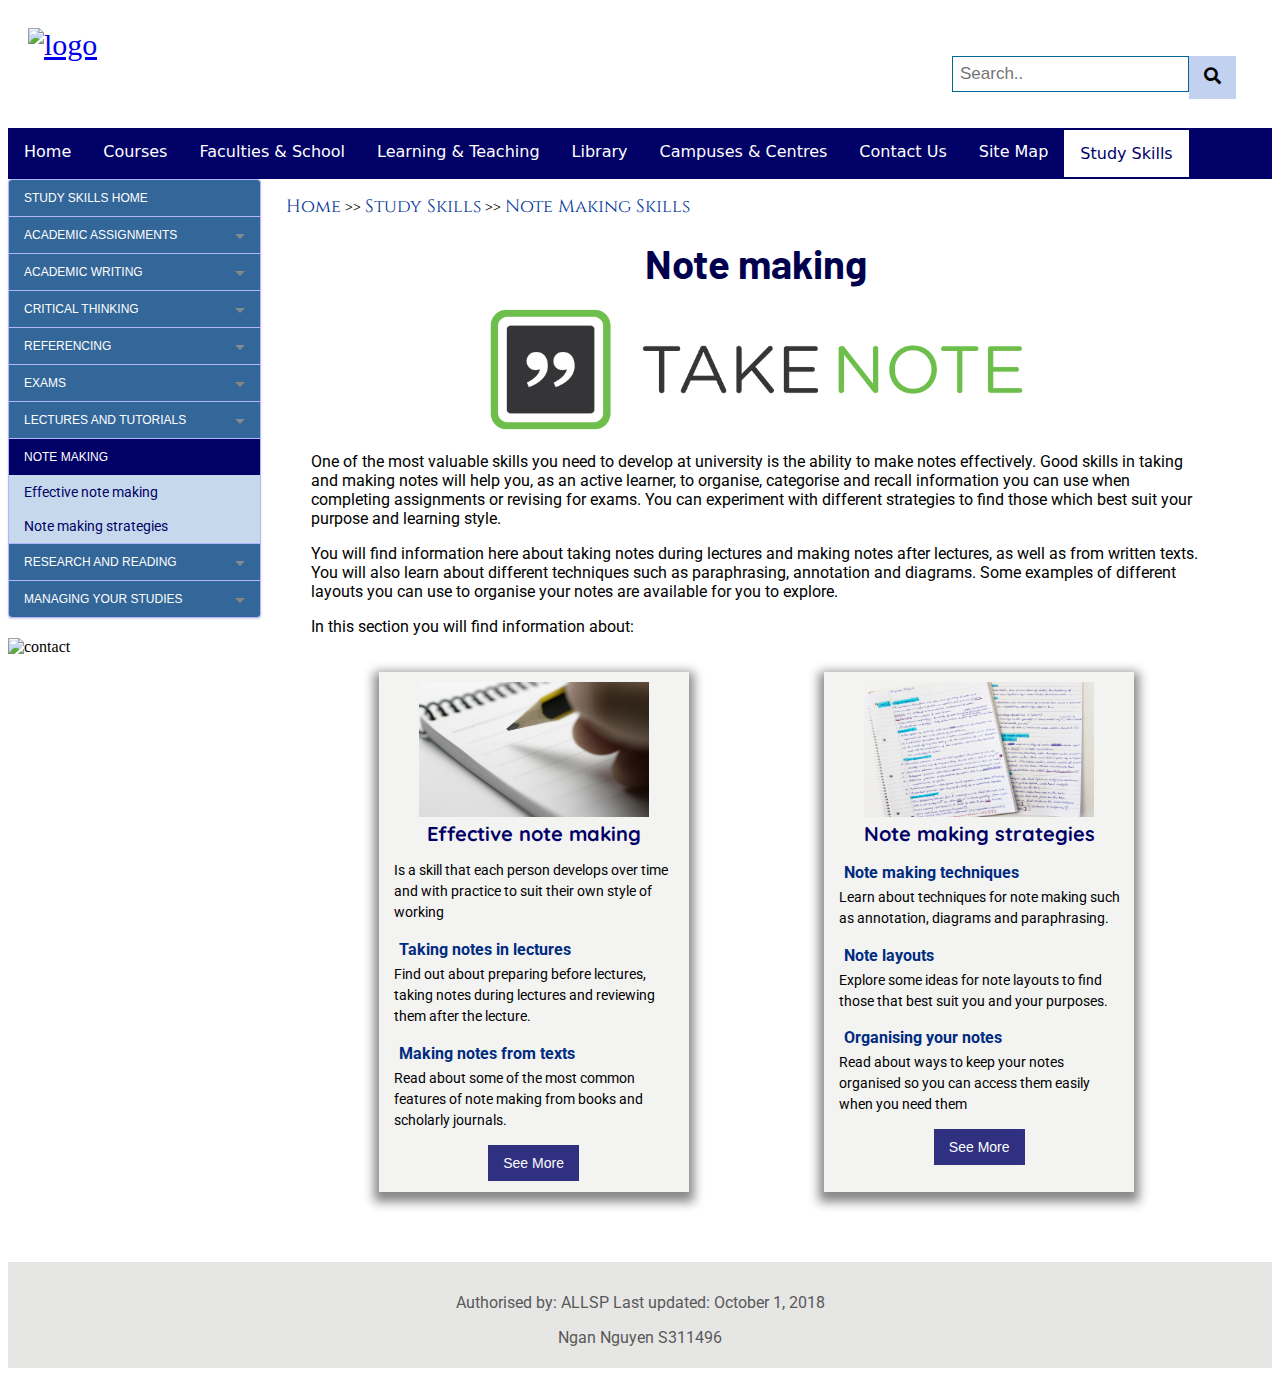
==== index.html @ 77f70681 "Add files via upload" ====
<!DOCTYPE html>
<html lang='en'>

<head>
  <meta charset="utf-8">
  <meta name="viewport" content="width=device-width, initial-scale=1">
  <meta http-equiv="X-UA-Compatible" content="IE=edge">
  <link rel="stylesheet" href="styles.css">
  <link rel="stylesheet" href="https://cdnjs.cloudflare.com/ajax/libs/font-awesome/5.8.2/css/all.min.css">
  <script src="https://maxcdn.bootstrapcdn.com/bootstrap/3.4.0/js/bootstrap.min.js"></script>
  <script src="https://code.jquery.com/jquery-3.4.1.min.js" type="text/javascript"></script>
  <script src="script.js"></script>
  <title>Note Making</title>
</head>

<body>
  <header>
    <a href="https://www.cdu.edu.au/"><img src="images\cdulogo.png" alt="logo"></a>
    <div class="search-container">
      <form action="/action_page.php">
        <input type="text" placeholder="Search.." name="search">
        <button type="submit"><i class="fa fa-search"></i></button>
      </form>
    </div>
  </header>

  <div class="topnav">
    <a href="https://www.cdu.edu.au/">Home</a>
    <a href="http://stapps.cdu.edu.au/f?p=100:30:14313898224626:">Courses</a>
    <a href="https://www.cdu.edu.au/faculties-schools">Faculties & School</a>
    <a href="http://www.cdu.edu.au/learning-teaching">Learning & Teaching</a>
    <a href="http://www.cdu.edu.au/library">Library</a>
    <a href="http://www.cdu.edu.au/campuses-centres">Campuses & Centres</a>
    <a href="http://www.cdu.edu.au/about/contact-cdu">Contact Us</a>
    <a href="http://www.cdu.edu.au/sitemap.html">Site Map</a>
    <a class="active "href="http://learnline.cdu.edu.au/studyskills/index.html">Study Skills</a>
  </div>
  <div class='sidebar'>
    <ul>
      <li><a href='http://learnline.cdu.edu.au/studyskills/index.html'>Study Skills Home</a></li>
      <li class='sub'><a href='#'>Academic Assignments</a>
        <ul>
          <li><a href='#'>Essays</a></li>
          <li><a href='#'>Reports</a></li>
          <li><a href='#'>Other assignment types</a></li>
        </ul>
      </li>
      <li class='sub'><a href='#'>Academic Writing</a>
        <ul>
          <li><a href='#'>Inclusive language</a></li>
          <li><a href='#'>Common problems in language construction</a></li>
          <li><a href='#'>Making your writing sound formal</a></li>
          <li><a href='#'>What to avoid in formal writing</a></li>
          <li><a href='#'>Punctuation</a></li>
          <li><a href='#'>Quoting, paraphrasing and summarising</a></li>
          <li><a href='#'>Reference list</a></li>
        </ul>
      </li>
      <li class='sub'><a href='#'>Critical Thinking</a>
        <ul>
          <li><a href='#'>Critical thinking at university</a></li>
        </ul>
      </li>
      <li class='sub'><a href='#'>Referencing</a>
        <ul>
          <li><a href='#'>Academic integrity and plagiarism</a></li>
          <li><a href='#'>Why reference?</a></li>
          <li><a href='#'>Referencing styles</a></li>
          <li><a href='#'>Cultural differences</a></li>
        </ul>
      </li>
      <li class='sub'><a href='#'>Exams</a>
        <ul>
          <li><a href='#'>Learning styles</a></li>
          <li><a href='#'>Different types of exams</a></li>
          <li><a href='#'>Preparing for exams</a></li>
          <li><a href='#'>Controlling exam stress and anxiety</a></li>
        </ul>
      </li>
      <li class='sub'><a href='#'>Lectures and Tutorials</a>
        <ul>
          <li><a href='#'>Lectures and tutorials</a></li>
          <li><a href='#'>Listening to lectures and taking notes</a></li>
          <li><a href='#'>Tutorial and seminar papers</a></li>
        </ul>
      </li>
      <li class='active'><a href='index.html'>Note Making</a>
        <ul>
          <li><a href='effective.html'>Effective note making</a></li>
          <li><a href='#'>Note making strategies</a></li>
        </ul>
      </li>
      <li class='sub'><a href='#'>Research and Reading</a>
        <ul>
          <li><a href='#'>Effective (re)searching</a></li>
          <li><a href='#'>Effective reading strategies</a></li>
        </ul>
      </li>
      <li class='sub'><a href='#'>Managing your studies</a>
        <ul>
          <li><a href='#'>Time management</a></li>
          <li><a href='#'>Creating a study space</a></li>
        </ul>
      </li>
    </ul>
    <img class="center" src="images\ss_allsp_buttonovr.jpg" alt="contact">
  </div>

  <div class="location">
    <a href="https://www.cdu.edu.au/">Home</a> >> <a href="https://www.cdu.edu.au/">Study Skills</a> >> <a href="index.html">Note Making Skills</a>
  </div>
  <div class="main">
    <h1><a href="index.html">Note making</a></h1>
    <img class="center" src="images\TakeNote_Logo_Remade-01.png" alt="note making" width=60% height=60%>
    <p>One of the most valuable skills you need to develop at university is the ability to make notes effectively. Good skills in taking and making notes will help you, as an active learner, to organise, categorise and recall information you can use
      when completing assignments or revising for exams. You can experiment with different strategies to find those which best suit your purpose and learning style.</p>
    <p>You will find information here about taking notes during lectures and making notes after lectures, as well as from written texts. You will also learn about different techniques such as paraphrasing, annotation and diagrams. Some examples of
      different layouts you can use to organise your notes are available for you to explore.</p>
    <p>In this section you will find information about:</p>
    <div class="container">
      <div class="card">
        <img src="images\note-taking.jpg" alt="Effective note making">
        <div class="detail">
          <h6>Effective note making</h6>
          <p>Is a skill that each person develops over time and with practice to suit their own style of working</p>
          <h5>Taking notes in lectures </h5>
          <p>Find out about preparing before lectures, taking notes during lectures and reviewing them after the lecture.</p>
          <h5>Making notes from texts</h5>
          <p>Read about some of the most common features of note making from books and scholarly journals.</p>
        </div>
        <button class="seemore">See More</button>
      </div>
      <div class="card">
        <img src="images\img2.png" alt="Note making strategies">
        <div class="detail">
          <h6>Note making strategies</h6>
          <h5>Note making techniques</h5>
          <p>Learn about techniques for note making such as annotation, diagrams and paraphrasing.</p>
          <h5>Note layouts</h5>
          <p>Explore some ideas for note layouts to find those that best suit you and your purposes.</p>
          <h5>Organising your notes</h5>
          <p>Read about ways to keep your notes organised so you can access them easily when you need them</p>
        </div>
        <button class="seemore">See More</button>
      </div>
    </div>
  </div>
  <div class="footer">
    <p>Authorised by: ALLSP Last updated: October 1, 2018</p>
    <p>Ngan Nguyen S311496</p>
  </div>
</body>

</html>
---- styles.css ----
@import url('https://fonts.googleapis.com/css?family=Barlow|Cinzel|Quicksand|Roboto|Shadows+Into+Light&display=swap');

/*Header*/
header {
  padding: 20px;
  background: white;
  color: #000066;
  font-size: 30px;
  height: 80px;
}

header .search-container {
  float: right;
  margin-top: 20px;
  max-width: 300px;
}

header input[type=text] {
  padding: 7px;
  margin-top: 8px;
  font-size: 17px;
  border: 1px solid #006699;
}

header .search-container button {
  margin: auto;
  max-width: 50px;
  float: right;
  padding: 6px 10px 10px 10px;
  margin-top: 8px;
  margin-right: 16px;
  background: #c2d1f0;
  font-size: 17px;
  border: none;
  cursor: pointer;
}

header .search-container button:hover {
  background: #ccc;
}

@media screen and (max-width: 600px) {
  header .search-container {
    float: none;
  }

  header input[type=text], header .search-container button {
    float: none;
    display: block;
    text-align: left;
    width: 100%;
    margin: 0;
    padding: 14px;
  }

  header input[type=text] {
    border: 1px solid #ccc;
  }
}

/*Top navigation*/
.topnav {
  background-color: #000066;
  overflow: hidden;
  color: white;
}

.topnav a {
  float: left;
  padding: 14px 16px;
  color: white;
  text-decoration: none;
  font-size: 16px;
  text-align: center;
  font-family: system-ui;
}

.topnav a:hover {
  background-color: #a6a6a6;
  color: black;
}

.topnav a.active {
  background-color: white;
  color: #000066;
  border-top: 2px solid #000066;
  border-bottom: 2px solid #000066;
}

/*Side bar*/
.sidebar {
  width: 20%;
  float: left;
}

.sidebar ul {
  display: block;
  margin: 0;
  padding: 0;
  list-style: none;
  line-height: 1;
}

.sidebar ul li {
  position: relative;
  display: block;
}

.sidebar ul li a {
  display: block;
  text-decoration: none;
  position: relative;
}

.sidebar>ul {
  border: 1px solid #b3b3ff;
  border-radius: 3px;
  background: #ffffff;
  box-shadow: 0 1px 2px rgba(0, 0, 0, 0.15);
}

.sidebar>ul>li:first-child>a {
  border-radius: 3px 3px 0 0;
}

.sidebar>ul>li:last-child>a {
  border-radius: 0 0 3px 3px;
}

.sidebar>ul>li:not(:last-child) {
  border-bottom: 1px solid #b3b3ff;
}

.sidebar>ul>li.active>a {
  color: white;
  background-color: #000066;
}

.sidebar>ul>li.sub>a::after {
  content: '';
  position: absolute;
  display: block;
  border: 5px solid transparent;
  border-top-color: #888888;
  right: 15px;
  top: 17px;
  transition: all .25s ease;
  transform-origin: 0 25%;
}

.sidebar>ul>li.sub.active>a::after {
  transform: rotateX(180deg);
  border-top-color: #777777;
}

.sidebar>ul>li:hover>a::after {
  border-top-color: #777777;
}

.sidebar>ul>li>a {
  padding: 12px 15px;
  background-color: #336699;
  color: white;
  transition: all 0.3s ease-out;
  font-size: 12px;
  font-family: 'Oxygen Mono', Tahoma, Arial, sans-serif;
  text-transform: uppercase;
}

.sidebar>ul>li>a:hover {
  color: #d9e6f2;
  background-color: #002b80;
  font-weight: bold;
}

.sidebar ul ul li.active>a {
  color: #002b80;
  font-weight: bold;
  text-decoration: underline;
}

.sidebar ul ul li.active>a:hover {
  color: #000066;
  font-weight: bold;
  transform-origin: 0 25%;
  text-transform: uppercase;
}

.sidebar ul ul li.sub>a::after {
  content: '';
  position: absolute;
  display: block;
  border: 5px solid transparent;
  border-top-color: #888888;
  right: 15px;
  top: 15px;
  transition: all .25s ease;
  transform-origin: 0 25%;
}

.sidebar ul ul li.sub.active>a::after {
  transform: rotateX(180deg);
  border-top-color: #777777;
}

.sidebar ul ul li:hover>a::after {
  border-top-color: #777777;
}

.sidebar ul ul li a {
  padding: 10px 15px;
  font-size: 14px;
  background-color: #c6d9ec;
  color: #000066;
  font-family: 'Roboto', Helvetica, sans-serif;
}

.sidebar ul ul li a:hover {
  font-weight: bold;
}

.sidebar ul ul ul li a {
  padding-left: 25px;
}

/* Main content */
.main {
  margin-left: 20%;
  padding: 5px 70px 50px 50px;
}

/* Some media queries for responsiveness */
@media screen and (max-height: 450px) {
  .sidebar {
    padding-top: 15px;
  }

  .sidebar a {
    font-size: 18px;
  }
}

.center {
  display: block;
  margin-left: auto;
  margin-right: auto;
  margin-top: 20px;
  margin-bottom: 20px;
}

h1 {
  color: #00004d;
  font-size: 40px;
  text-align: center;
  font-weight: bold;
  margin: 15px 10px;
  font-family: 'Barlow', sans-serif;
}

h1 a {
  color: #00004d;
  text-decoration: none;
}

h2 {
  color: #000066;
  font-size: 28px;
  text-align: left;
  margin: 15px 30px;
  font-weight: bold;
  font-family: 'Quicksand', sans-serif;
}

h3 {
  color: #000080;
  font-size: 24px;
  text-align: left;
  margin: 15px 40px;
}

h4 {
  color: #000099;
  font-size: 20px;
  text-align: left;
  margin: 5px 50px 5px 30px;
  font-family: 'Barlow', sans-serif;
}

h5 {
  color: #002b80;
  font-size: 16px;
  text-align: left;
  margin-left: 10px;
  margin-bottom: 0;
  line-height: 0;
  font-family: 'Roboto', Helvetica, sans-serif;
}

h6 {
  color: #000066;
  font-size: 20px;
  text-align: center;
  margin: auto;
  font-family: 'Quicksand', sans-serif;
}

p {
  font-size: 16px;
  font-family: 'Roboto', Helvetica, sans-serif;
}

i {
  padding: 5px;
}

.overimage {
  position: absolute;
  top: 90px;
  left: 60px;
  right: 40px;
  font-family: 'Shadows Into Light', cursive;
  font-size: 36px;
}
.overimagesmall{
  position: absolute;
  top: 80px;
  left: 60px;
  right: 30px;
  font-family: 'Shadows Into Light', cursive;
  font-size: 20px;
  font-weight: bold;
}

.intro {
  font-size: 16px;
  margin: 10px 60px 20px 50px;
  text-align: center;
  font-family: 'Quicksand', sans-serif;
}

.location {
  margin-top: 15px;
  margin-left: 22%;
  font-family: 'Cinzel', serif;
}

.location a {
  font-size: 18px;
  color: #003399;
  text-decoration: none;
}

.btn {
  border: none;
  font-size: 18px;
  background-color: white;
  display: block;
}

.btn i {
  padding: 10px;
  color: #003399;
}

.collapse {
  background-color: #e6e6ff;
  margin: 0px 20px 0px 30px;
  padding: 5px 10px 10px 20px;
}

.collapse p {
  font-size: 15px;
}

.abb {
  border-collapse: collapse;
  width: 600px;
  font-family: 'Roboto', Helvetica, sans-serif;
}

.abb td, .abb th {
  border: 1px solid #ddd;
  padding: 8px;
}

.abb tr:nth-child(even) {
  background-color: #f2f2f2;
}

.abb tr:hover {
  background-color: #ddd;
}

.abb th {
  padding-top: 12px;
  padding-bottom: 12px;
  text-align: left;
  background-color: #000066;
  color: white;
}
.linear {
  width: 600px;
  border-collapse: collapse;
  font-family: 'Roboto', Helvetica, sans-serif;
  margin: auto;
}
.linear td, .linear th {
  border: 1px solid #000066;
  padding: 8px;
}
.linear th {
  padding-top: 12px;
  padding-bottom: 12px;
  text-align: center;
  background-color: #000066;
  color: white;
}
.container {
  display: grid;
  grid-template-columns: auto auto;
}

.container3 {
  display: grid;
  grid-template-columns: auto auto auto;
}

.card {
  width: 310px;
  height: 520px;
  box-shadow: 0px 5px 10px 5px #888888;
  margin: 20px auto;
  text-align: center;
  background-color: #f3f3f2;
  -webkit-transition-duration: 0.3s;
  transition-duration: 0.3s;
}

.card:hover {
  width: 330px;
  background-color: #dadad8;
}

.card img {
  margin-top: 10px;
  height: 135px;
  width: 230px;
}

.detail {
  margin: auto;
  width: 290px;
}

.detail p {
  font-size: 14px;
  margin-left: 5px;
  text-align: left;
  line-height: 1.5;
}

.seemore {
  overflow: hidden;
  background-color: #000066;
  border: none;
  color: white;
  text-align: center;
  text-decoration: none;
  display: inline-block;
  font-size: 14px;
  padding: 10px 15px;
  opacity: 0.8;
  transition: 0.3s;
  cursor: pointer;
}

.seemore:hover {
  opacity: 1
}

/* Flip card */
.flip-card {
  background-color: transparent;
  width: 300px;
  height: 400px;
  margin: 20px;
}

.flip-card-inner {
  position: relative;
  width: 100%;
  height: 100%;
  transition: transform 0.6s;
  transform-style: preserve-3d;
  box-shadow: 0 4px 8px 0 rgba(0, 0, 0, 0.2);
}

.flip-card:hover .flip-card-inner {
  transform: rotateY(180deg);
}

.flip-card-front, .flip-card-back {
  position: absolute;
  width: 100%;
  height: 100%;
  backface-visibility: hidden;
}

.flip-card-front {
  background-color: #bbb;
  color: black;
}

.flip-card-back {
  margin: auto;
  background-color: #737373;
  color: white;
  transform: rotateY(180deg);
}

.flip-card-back p {
  font-size: 14px;
  margin: 10px 20px;
}

/*Footer*/
.footer {
  overflow: hidden;
  width: 100%;
  padding-top: 15px;
  padding-bottom: 5px;
  background: #e6e6e5;
  color: #595959;
  text-align: center;
}
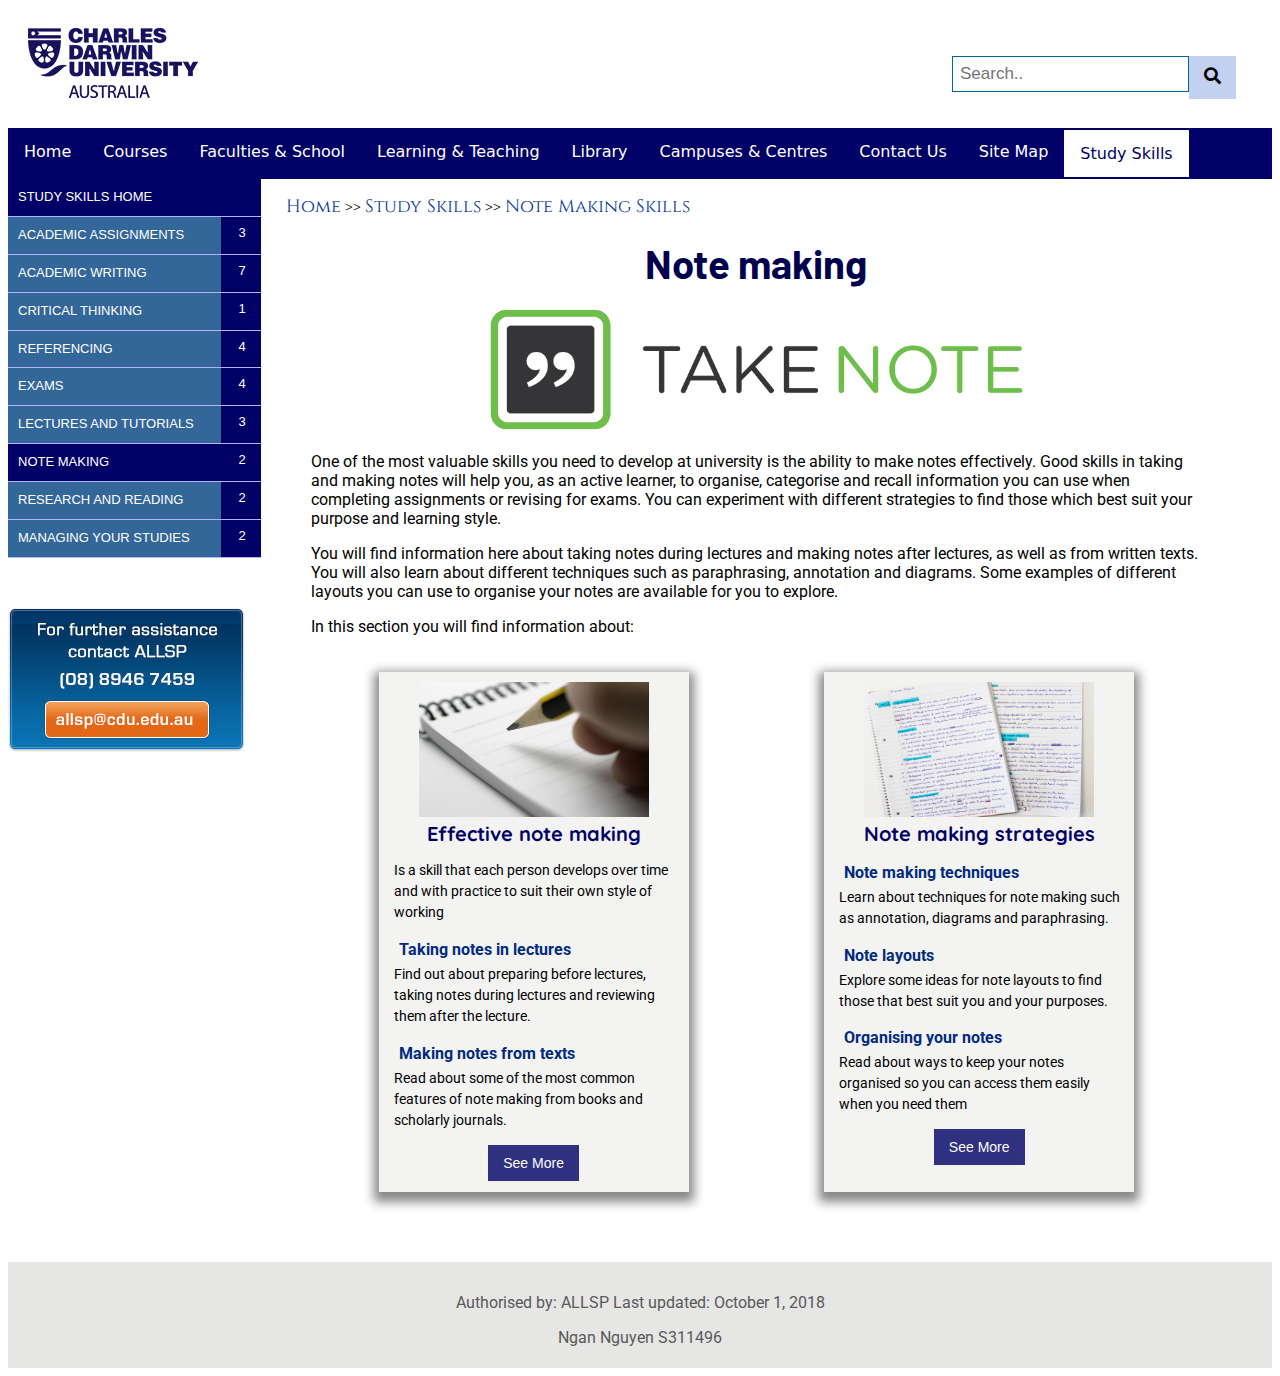
==== commit 74fe0ced: "Update index.html" ====
--- a/index.html
+++ b/index.html
@@ -35,75 +35,75 @@
     <a href="http://www.cdu.edu.au/sitemap.html">Site Map</a>
     <a class="active "href="http://learnline.cdu.edu.au/studyskills/index.html">Study Skills</a>
   </div>
-  <div class='sidebar'>
-    <ul>
-      <li><a href='http://learnline.cdu.edu.au/studyskills/index.html'>Study Skills Home</a></li>
-      <li class='sub'><a href='#'>Academic Assignments</a>
+  <div class='sidenav'>
+  <ul>
+     <li class='active'><a href='#'><span>Study Skills Home</span></a></li>
+     <li class='sub'><a href='#'><span>Academic Assignments</span></a>
         <ul>
-          <li><a href='#'>Essays</a></li>
-          <li><a href='#'>Reports</a></li>
-          <li><a href='#'>Other assignment types</a></li>
+           <li><a href='#'><span>Essays</span></a></li>
+           <li><a href='#'><span>Reports</span></a></li>
+           <li class='last'><a href='#'><span>Other assignment types</span></a></li>
         </ul>
-      </li>
-      <li class='sub'><a href='#'>Academic Writing</a>
+     </li>
+     <li class='sub'><a href='#'><span>Academic Writing</span></a>
         <ul>
-          <li><a href='#'>Inclusive language</a></li>
-          <li><a href='#'>Common problems in language construction</a></li>
-          <li><a href='#'>Making your writing sound formal</a></li>
-          <li><a href='#'>What to avoid in formal writing</a></li>
-          <li><a href='#'>Punctuation</a></li>
-          <li><a href='#'>Quoting, paraphrasing and summarising</a></li>
-          <li><a href='#'>Reference list</a></li>
+           <li><a href='#'><span>Inclusive language</span></a></li>
+           <li><a href='#'><span>Common problems in language construction</span></a></li>
+           <li><a href='#'><span>Making your writing sound formal</span></a></li>
+           <li><a href='#'><span>What to avoid in formal writing</span></a></li>
+           <li><a href='#'><span>Punctuation</span></a></li>
+           <li><a href='#'><span>Quoting, paraphrasing and summarising</span></a></li>
+           <li class='last'><a href='#'><span>Reference list</span></a></li>
         </ul>
-      </li>
-      <li class='sub'><a href='#'>Critical Thinking</a>
+     </li>
+     <li class='sub'><a href='#'><span>Critical Thinking</span></a>
         <ul>
-          <li><a href='#'>Critical thinking at university</a></li>
+           <li class='last'><a href='#'><span>Critical thinking at university</span></a></li>
         </ul>
-      </li>
-      <li class='sub'><a href='#'>Referencing</a>
+     </li>
+     <li class='sub'><a href='#'><span>Referencing</span></a>
         <ul>
-          <li><a href='#'>Academic integrity and plagiarism</a></li>
-          <li><a href='#'>Why reference?</a></li>
-          <li><a href='#'>Referencing styles</a></li>
-          <li><a href='#'>Cultural differences</a></li>
+           <li><a href='#'><span>Academic integrity and plagiarism</span></a></li>
+           <li><a href='#'><span>Why reference?</span></a></li>
+           <li><a href='#'><span>Referencing styles</span></a></li>
+           <li class='last'><a href='#'><span>Cultural differences</span></a></li>
         </ul>
-      </li>
-      <li class='sub'><a href='#'>Exams</a>
+     </li>
+     <li class='sub'><a href='#'><span>Exams</span></a>
         <ul>
-          <li><a href='#'>Learning styles</a></li>
-          <li><a href='#'>Different types of exams</a></li>
-          <li><a href='#'>Preparing for exams</a></li>
-          <li><a href='#'>Controlling exam stress and anxiety</a></li>
+           <li><a href='#'><span>Learning styles</span></a></li>
+           <li><a href='#'><span>Different types of exams</span></a></li>
+           <li><a href='#'><span>Preparing for exams</span></a></li>
+           <li class='last'><a href='#'><span>Controlling exam stress and anxiety</span></a></li>
         </ul>
-      </li>
-      <li class='sub'><a href='#'>Lectures and Tutorials</a>
+     </li>
+     <li class='sub'><a href='#'><span>Lectures and Tutorials</span></a>
         <ul>
-          <li><a href='#'>Lectures and tutorials</a></li>
-          <li><a href='#'>Listening to lectures and taking notes</a></li>
-          <li><a href='#'>Tutorial and seminar papers</a></li>
+           <li><a href='#'><span>Lectures and tutorials</span></a></li>
+           <li><a href='#'><span>Listening to lectures and taking notes</span></a></li>
+           <li class='last'><a href='#'><span>Tutorial and seminar papers</span></a></li>
         </ul>
-      </li>
-      <li class='active'><a href='index.html'>Note Making</a>
+     </li>
+     <li class='active sub'><a href='index.html'><span>Note Making</span></a>
         <ul>
-          <li><a href='effective.html'>Effective note making</a></li>
-          <li><a href='#'>Note making strategies</a></li>
+           <li><a href='effective.html'><span>Effective note making</span></a></li>
+           <li class='last'><a href='strategies.html'><span>Note making strategies<span></a></li>
         </ul>
-      </li>
-      <li class='sub'><a href='#'>Research and Reading</a>
+     </li>
+     <li class='sub'><a href='#'><span>Research and Reading</span></a>
         <ul>
-          <li><a href='#'>Effective (re)searching</a></li>
-          <li><a href='#'>Effective reading strategies</a></li>
+           <li><a href='#'><span>Effective (re)searching</span></a></li>
+           <li class='last'><a href='#'><span>Effective reading strategies</span></a></li>
         </ul>
-      </li>
-      <li class='sub'><a href='#'>Managing your studies</a>
+     </li>
+     <li class='last'><a href='#'><span>Managing your studies</span></a>
         <ul>
-          <li><a href='#'>Time management</a></li>
-          <li><a href='#'>Creating a study space</a></li>
+           <li><a href='#'><span>Time management</span></a></li>
+           <li class='last'><a href='#'><span>Creating a study space</span></a></li>
         </ul>
-      </li>
-    </ul>
-    <img class="center" src="images\ss_allsp_buttonovr.jpg" alt="contact">
+     </li>
+  </ul>
+  <img src="images/ss_allsp_buttonovr.jpg" alt="contact">
   </div>
 
   <div class="location">
@@ -128,7 +128,7 @@
           <h5>Making notes from texts</h5>
           <p>Read about some of the most common features of note making from books and scholarly journals.</p>
         </div>
-        <button class="seemore">See More</button>
+        <button class="seemore"><a href='effective.html'>See More</a></button>
       </div>
       <div class="card">
         <img src="images\img2.png" alt="Note making strategies">
@@ -141,7 +141,7 @@
           <h5>Organising your notes</h5>
           <p>Read about ways to keep your notes organised so you can access them easily when you need them</p>
         </div>
-        <button class="seemore">See More</button>
+        <button class="seemore"><a href='strategies.html'>See More</a></button>
       </div>
     </div>
   </div>
--- a/styles.css
+++ b/styles.css
@@ -87,140 +87,89 @@
   border-bottom: 2px solid #000066;
 }
 
-/*Side bar*/
-.sidebar {
+
+
+.sidenav, .sidenav ul, .sidenav li, .sidenav a {
+  margin: 0;
+  padding: 0;
+  border: 0;
+  list-style: none;
+  font-weight: normal;
+  text-decoration: none;
+  line-height: 1;
+  font-family: 'Oxygen Mono', Tahoma, Arial, sans-serif;
+  font-size: 14px;
+  position: relative;
+}
+.sidenav a {
+  line-height: 1.3;
+}
+.sidenav {
   width: 20%;
   float: left;
 }
-
-.sidebar ul {
+.sidenav > ul > li > a {
+  padding-right: 40px;
+  font-size: 25px;
+  font-weight: bold;
   display: block;
+  background:  #000066;
+  color: #ffffff;
+  border-bottom: 1px solid   #b3b3ff;
+  text-transform: uppercase;
+}
+.sidenav > ul > li > a > span {
+  background:    #336699;
+  padding: 10px;
+  display: block;
+  font-size: 13px;
+  font-weight: 300;
+}
+.sidenav > ul > li > a:hover {
+  text-decoration: none;
+}
+.sidenav > ul > li.active {
+  border-bottom: none;
+}
+.sidenav > ul > li.active > a {
+  color: #fff;
+}
+.sidenav > ul > li.active > a span {
+  background:  #000066;
+}
+.sidenav span.cnt {
+  position: absolute;
+  top: 8px;
+  right: 15px;
+  padding: 0;
   margin: 0;
-  padding: 0;
-  list-style: none;
-  line-height: 1;
-}
-
-.sidebar ul li {
-  position: relative;
+  background: none;
+}
+/* Sub menu */
+.sidenav ul {
+  margin-bottom: 50px;
+}
+.sidenav ul ul {
+  display: none;
+}
+.sidenav ul ul li {
+  border: 1px solid #e0e0e0;
+  border-top: 0;
+}
+.sidenav ul ul a {
+  padding: 10px;
   display: block;
-}
-
-.sidebar ul li a {
-  display: block;
-  text-decoration: none;
-  position: relative;
-}
-
-.sidebar>ul {
-  border: 1px solid #b3b3ff;
-  border-radius: 3px;
-  background: #ffffff;
-  box-shadow: 0 1px 2px rgba(0, 0, 0, 0.15);
-}
-
-.sidebar>ul>li:first-child>a {
-  border-radius: 3px 3px 0 0;
-}
-
-.sidebar>ul>li:last-child>a {
-  border-radius: 0 0 3px 3px;
-}
-
-.sidebar>ul>li:not(:last-child) {
-  border-bottom: 1px solid #b3b3ff;
-}
-
-.sidebar>ul>li.active>a {
-  color: white;
-  background-color: #000066;
-}
-
-.sidebar>ul>li.sub>a::after {
-  content: '';
-  position: absolute;
-  display: block;
-  border: 5px solid transparent;
-  border-top-color: #888888;
-  right: 15px;
-  top: 17px;
-  transition: all .25s ease;
-  transform-origin: 0 25%;
-}
-
-.sidebar>ul>li.sub.active>a::after {
-  transform: rotateX(180deg);
-  border-top-color: #777777;
-}
-
-.sidebar>ul>li:hover>a::after {
-  border-top-color: #777777;
-}
-
-.sidebar>ul>li>a {
-  padding: 12px 15px;
-  background-color: #336699;
-  color: white;
-  transition: all 0.3s ease-out;
-  font-size: 12px;
-  font-family: 'Oxygen Mono', Tahoma, Arial, sans-serif;
-  text-transform: uppercase;
-}
-
-.sidebar>ul>li>a:hover {
-  color: #d9e6f2;
-  background-color: #002b80;
-  font-weight: bold;
-}
-
-.sidebar ul ul li.active>a {
-  color: #002b80;
-  font-weight: bold;
-  text-decoration: underline;
-}
-
-.sidebar ul ul li.active>a:hover {
-  color: #000066;
-  font-weight: bold;
-  transform-origin: 0 25%;
-  text-transform: uppercase;
-}
-
-.sidebar ul ul li.sub>a::after {
-  content: '';
-  position: absolute;
-  display: block;
-  border: 5px solid transparent;
-  border-top-color: #888888;
-  right: 15px;
-  top: 15px;
-  transition: all .25s ease;
-  transform-origin: 0 25%;
-}
-
-.sidebar ul ul li.sub.active>a::after {
-  transform: rotateX(180deg);
-  border-top-color: #777777;
-}
-
-.sidebar ul ul li:hover>a::after {
-  border-top-color: #777777;
-}
-
-.sidebar ul ul li a {
-  padding: 10px 15px;
-  font-size: 14px;
-  background-color: #c6d9ec;
-  color: #000066;
-  font-family: 'Roboto', Helvetica, sans-serif;
-}
-
-.sidebar ul ul li a:hover {
-  font-weight: bold;
-}
-
-.sidebar ul ul ul li a {
-  padding-left: 25px;
+  color:  #003366;
+  font-size: 13px;
+}
+.sidenav ul ul a:hover {
+  color:  #990000;
+}
+.sidenav ul ul li.odd {
+  background:   #ecf2f9;
+}
+.sidenav ul ul li.even {
+  background: #fff;
 }
 
 /* Main content */
@@ -231,11 +180,11 @@
 
 /* Some media queries for responsiveness */
 @media screen and (max-height: 450px) {
-  .sidebar {
+  .sidenav {
     padding-top: 15px;
   }
 
-  .sidebar a {
+  .sidenav a {
     font-size: 18px;
   }
 }
@@ -321,7 +270,8 @@
   font-family: 'Shadows Into Light', cursive;
   font-size: 36px;
 }
-.overimagesmall{
+
+.overimagesmall {
   position: absolute;
   top: 80px;
   left: 60px;
@@ -372,7 +322,23 @@
   font-size: 15px;
 }
 
+.drop {
+  background-color: #e6e6ff;
+  margin: 20px;
+  font-family: 'Roboto', Helvetica, sans-serif;
+}
+
+.drop summary {
+  font-size: 18px;
+  background-color: white;
+}
+
+.drop p {
+  margin: 20px 20px 10px 30px;
+}
+
 .abb {
+  margin: auto;
   border-collapse: collapse;
   width: 600px;
   font-family: 'Roboto', Helvetica, sans-serif;
@@ -398,16 +364,19 @@
   background-color: #000066;
   color: white;
 }
+
 .linear {
   width: 600px;
   border-collapse: collapse;
   font-family: 'Roboto', Helvetica, sans-serif;
   margin: auto;
 }
+
 .linear td, .linear th {
   border: 1px solid #000066;
   padding: 8px;
 }
+
 .linear th {
   padding-top: 12px;
   padding-bottom: 12px;
@@ -415,6 +384,7 @@
   background-color: #000066;
   color: white;
 }
+
 .container {
   display: grid;
   grid-template-columns: auto auto;
@@ -473,7 +443,10 @@
   transition: 0.3s;
   cursor: pointer;
 }
-
+.seemore a {
+  text-decoration: none;
+  color: white;
+}
 .seemore:hover {
   opacity: 1
 }
